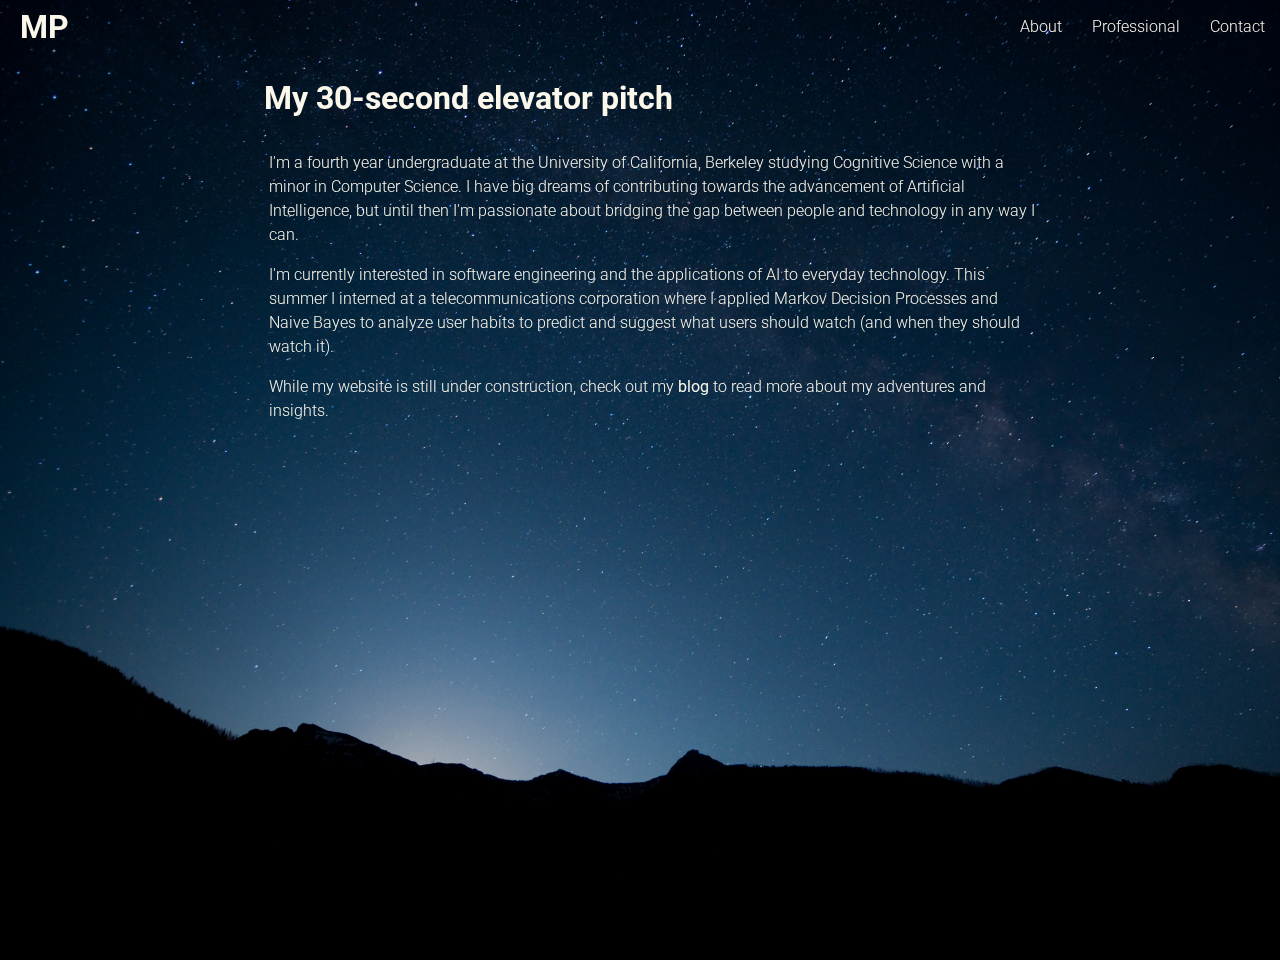
==== about.html @ 4f76e3d2 "added content topages" ====
<!DOCTYPE html>
<html>
<head>
  <title>Melissa Pangilinan</title>
  <link rel="stylesheet" type="text/css" href="assets/main.css">
  <link href='http://fonts.googleapis.com/css?family=Roboto:100,300' rel='stylesheet' type='text/css'>
  <script src="http://code.jquery.com/jquery-1.10.2.min.js"></script>
  <script src="assets/script.js"></script>


</head>
<body>
  <img id="background" src="assets/images/night-sky.png" alt="">
  <div id="twinkle-id"></div>

  <nav>
    <div class="nav-item" id="nav-home"><h1 id="logo"><a href="index.html">MP</a></h1></div>
    <div class="nav-item"><a href="contact.html">Contact</a></div>
    <div class="nav-item"><a href="professional.html">Professional</a></div>
    <div class="nav-item"><a href="about.html">About</a></div>
  </nav>

  <div class="container">
    <h1>My 30-second elevator pitch</h1>
    <div class="content-container">
    <p>
            I'm a fourth year undergraduate at the University of California, Berkeley
            studying <a href="http://ugis.ls.berkeley.edu/cogsci/">Cognitive Science</a> with a minor in
            Computer Science. I have big dreams of contributing towards the advancement of
            Artificial Intelligence, but until then I'm passionate about bridging the gap between
            people and technology in any way I can.
        </p>

        <p>
            I'm currently interested in software engineering and the applications of AI to everyday technology. This summer I interned at a telecommunications corporation where I applied Markov Decision Processes and Naive Bayes to analyze user habits to predict and suggest what users should watch (and when they should watch it).</p>
            <p>While my website is still under construction, check out my <strong><a href="http://melissapangilinan.wordpress.com/" target="_blank"> blog</a></strong> to read more about my adventures and insights.</p>



</div>
   </div>

 </body>
 </html>
---- assets/main.css ----
/*
off white #FCF7EB
teal: #367485
peach: #F8A78B
tan: #EBEBDD
pink: #EA4975
*/
html {
	height: 100%;
	width: 100%;
}

body {
	font-family: 'Roboto', sans-serif;
	font-weight: 300;
	line-height: 150%; 
	color: #FCF7EB;
	height: 100%;
	width: 100%;  	
	background-repeat: no-repeat;
	background-color: black;
}

#background {
	position: fixed;
	z-index: -5;
	width: 100%;
	height: 100%;
	top: 0; left: 0;
	-webkit-background-size: cover;
  	-moz-background-size: cover;
  	-o-background-size: cover;
  	background-size: cover;  	
}



.star {
	background: transparent;
	float:left;
	width:26px;
	height:26px;
	-webkit-animation-iteration-count: infinite;
	-webkit-animation-timing-function: linear;
	opacity: 0;
}


@-webkit-keyframes twinkle {
	0%   { opacity: 0.5; }
	10%   { opacity: 1; }
	20%   { opacity: 0; }
	80%   { opacity: 0; }
	90%  { opacity: .95; }
	100% { opacity: 0; }
}
@-webkit-keyframes twinkle_short {
	0%   { opacity: 0; }
	10%   { opacity: 1; }
	20%   { opacity: 0; }
	100% { opacity: 0; }
}
@-webkit-keyframes twinkle_fast {
	0%   { opacity: .2; }
	5%   { opacity: .1; }
	10%   { opacity: .3; }
	100% { opacity: 0; }
}
@-webkit-keyframes twinkle_none {
	0%   { opacity: 0; }
	100% { opacity: 0; }
}



#twinkle-id {
	position:fixed;
	top: 0; left: 0; right:0; bottom: 0;
	width: 100%;
	height: 100%;
	z-index: -4;
}

#header {
	text-align: center;
	/*margin: 5px;*/
	font-weight: 100;
	font-size: 28px;

	position: absolute;
	margin: auto;
	top: 0; left: 0; bottom: 0; right: 0;
	height: 140px;
	width: 550px;
}

#name {
/*	text-align: center; */
	font-size: 60px;
	font-weight: 100;
	margin-bottom: 30px;
}

.link {
	font-size: 24px;

}

.home-link {
	margin-right: 5px;
	margin-left: 5px;
	font-size: 24px;
}
.content-container{
	/*margin-left: auto;
	margin-right: auto;
	margin-top: 60px;
	margin-bottom: 5px;*/
	/* border-style: solid; */
	/* border-width: 2px; */
	padding: 5px;
	height: 350px;
	overflow-y: scroll;
	width: 100%;
	/* border-color: white; */
}

.container {
	margin-left: auto;
	margin-right: auto;
	margin-top: 60px;
	margin-bottom: 5px;
	/* border-style: solid; */
	/* border-width: 2px; */
	padding: 5px;
	height: auto;
	width: 60%;
}

.square-container {
	border-color: #FCF7EB;
	border-width: 2px;
	border-style: solid;
	display: inline-block;
	float: left;
	height: 40%;
	width: 30%;
	margin: 10px;
}

.rect-container {
	padding: 10px;
/*	border-color: #FCF7EB;
	border-width: 1px;
	border-style: solid;*/
/*	display: inline-block;
	float: left;
*/	height: 75%;
	width: 75%;
	margin: 10px;


	position: absolute;
    overflow-y: scroll;
    overflow-x: hidden;
 /*   white-space: normal;
    height: 50px;
    width: 250px;*/

}

h1 {
	margin-bottom: 20px;
}

h2 {
	text-align: center;

}

h2, h3 {                        /*coursework & skills lists*/
	font-weight: bold;
}

h4 {
	font-style: italic;
}

a {
	color: #FCF7EB;
	text-decoration: none;
}

a:hover {
	text-decoration: underline;
}

nav {
	position: fixed;
	z-index: 10;
	width: 100%;
	top: 0;
	left: 0;
	/*color: #FCF7EB;*/
}
.nav-item {
	display: inline-block;
	float: right;
	margin: 15px;
}

#nav-home {
	float: left;
	margin: 5px;
	margin-left: 10px;
}

#logo {
	margin: 10px;
	margin-left: 10px;
}

.lists {        /*classes and skills lists*/
	padding-left: 20px;
}

.images {
	width: 650px; /* new width of image */
	height: 500px; /* new height of image */
	margin-left: auto;
	margin-right: auto;
}
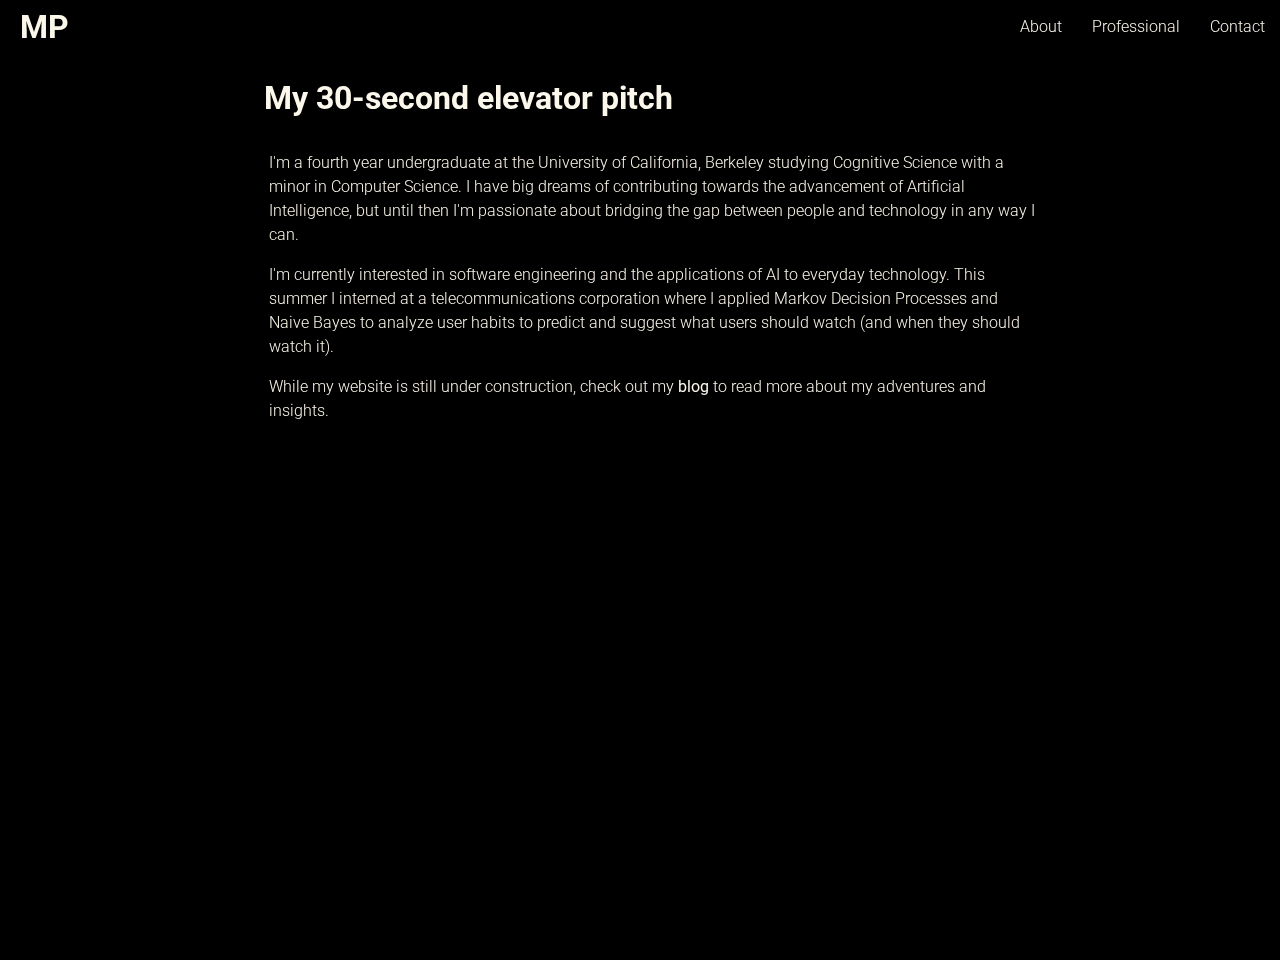
==== commit 9dcbb746: "deleted image hack" ====
--- a/about.html
+++ b/about.html
@@ -10,7 +10,6 @@
 
 </head>
 <body>
-  <img id="background" src="assets/images/night-sky.png" alt="">
   <div id="twinkle-id"></div>
 
   <nav>
